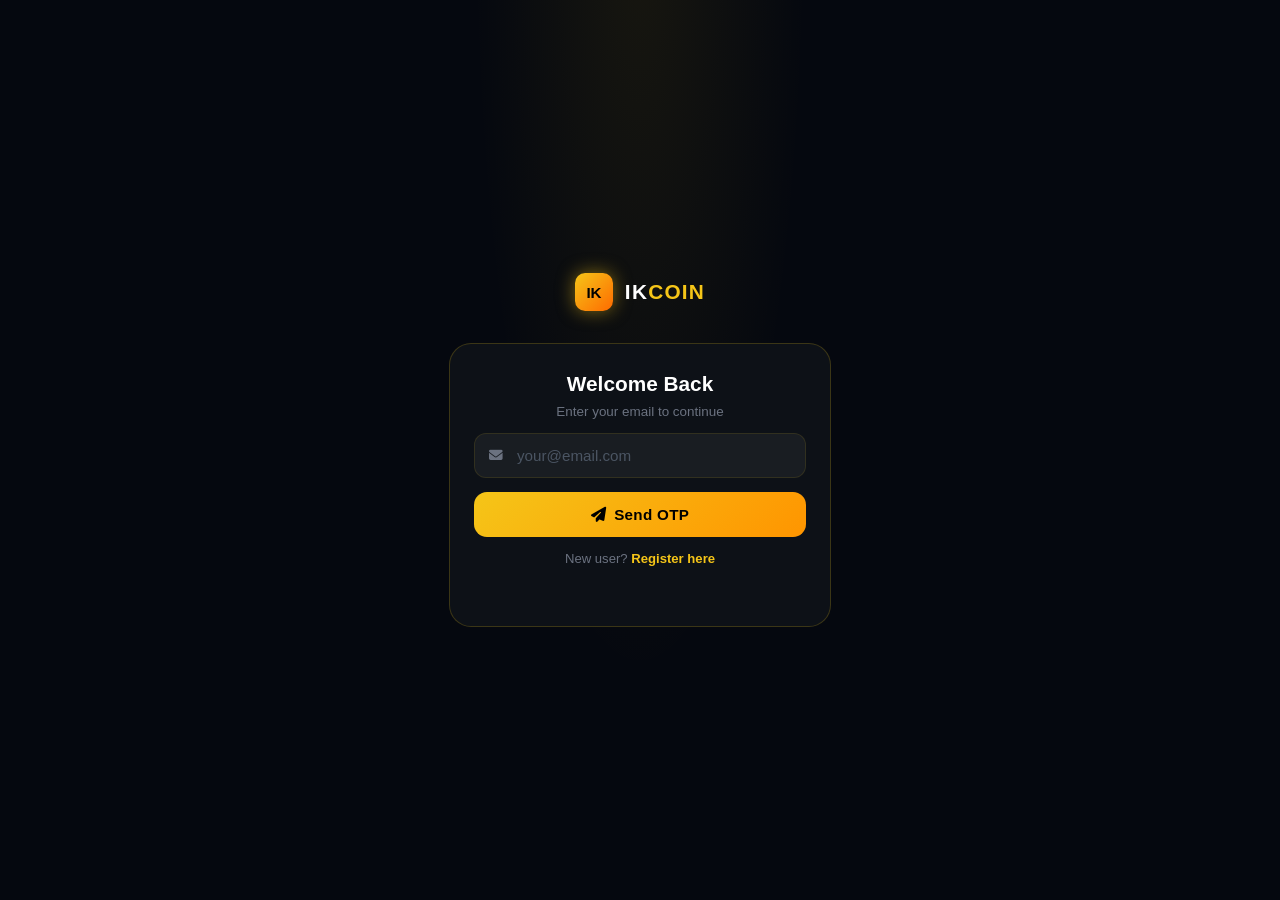
==== index.html @ 0332f4b0 "IK Coin Wallet v1" ====
<!DOCTYPE html>
<html lang="en">
<head>
  <meta charset="UTF-8"/>
  <meta name="viewport" content="width=device-width, initial-scale=1.0, maximum-scale=1.0, user-scalable=no"/>
  <title>IK Coin Wallet</title>
  <link rel="stylesheet" href="style.css"/>
  <link rel="stylesheet" href="https://cdnjs.cloudflare.com/ajax/libs/font-awesome/6.5.0/css/all.min.css"/>
  <script src="https://cdn.jsdelivr.net/npm/chart.js"></script>
  <script src="https://cdn.jsdelivr.net/npm/@emailjs/browser@4/dist/email.min.js"></script>
</head>
<body>

<!-- AUTH SCREEN -->
<div id="authScreen" class="auth-screen">
  <div class="auth-logo">
    <div class="ik-logo-badge">IK</div>
    <span>IK<strong>COIN</strong></span>
  </div>

  <div class="auth-card" id="stepLogin">
    <h2>Welcome Back</h2>
    <p class="auth-sub">Enter your email to continue</p>
    <div class="auth-inp-wrap">
      <i class="fa-solid fa-envelope"></i>
      <input type="email" id="loginEmail" placeholder="your@email.com"/>
    </div>
    <button class="auth-btn" onclick="sendOTP()">
      <i class="fa-solid fa-paper-plane"></i> Send OTP
    </button>
    <p class="auth-switch">New user? <span onclick="showRegister()">Register here</span></p>
    <div id="loginMsg" class="auth-msg"></div>
  </div>

  <div class="auth-card hidden" id="stepRegister">
    <h2>Create Account</h2>
    <p class="auth-sub">Join IK Coin Wallet</p>
    <div class="auth-inp-wrap">
      <i class="fa-solid fa-user"></i>
      <input type="text" id="regName" placeholder="Full Name"/>
    </div>
    <div class="auth-inp-wrap">
      <i class="fa-solid fa-envelope"></i>
      <input type="email" id="regEmail" placeholder="your@email.com"/>
    </div>
    <div class="auth-inp-wrap">
      <i class="fa-solid fa-phone"></i>
      <input type="tel" id="regPhone" placeholder="03XX-XXXXXXX"/>
    </div>
    <div class="auth-inp-wrap">
      <i class="fa-solid fa-gift" style="color:#f5c518"></i>
      <input type="text" id="regRefCode" placeholder="Referral Code (optional) 🎁" style="text-transform:uppercase" oninput="checkRefCode(this.value)"/>
    </div>
    <div id="refHintBox" class="ref-hint-box"></div>
    <button class="auth-btn" onclick="registerUser()">
      <i class="fa-solid fa-user-plus"></i> Register & Send OTP
    </button>
    <p class="auth-switch">Already have account? <span onclick="showLogin()">Login</span></p>
    <div id="regMsg" class="auth-msg"></div>
  </div>

  <div class="auth-card hidden" id="stepOTP">
    <div class="otp-icon"><i class="fa-solid fa-shield-halved"></i></div>
    <h2>Verify OTP</h2>
    <p class="auth-sub" id="otpSubText">OTP sent to your email</p>
    <div class="otp-boxes">
      <input class="otp-box" type="number" maxlength="1" id="o1" oninput="otpNext(this,'o2')"/>
      <input class="otp-box" type="number" maxlength="1" id="o2" oninput="otpNext(this,'o3')"/>
      <input class="otp-box" type="number" maxlength="1" id="o3" oninput="otpNext(this,'o4')"/>
      <input class="otp-box" type="number" maxlength="1" id="o4" oninput="otpNext(this,'o5')"/>
      <input class="otp-box" type="number" maxlength="1" id="o5" oninput="otpNext(this,'o6')"/>
      <input class="otp-box" type="number" maxlength="1" id="o6" oninput="otpNext(this,null)"/>
    </div>
    <div class="otp-timer">Resend in <span id="otpTimer">60</span>s</div>
    <button class="auth-btn" onclick="verifyOTP()">
      <i class="fa-solid fa-check-circle"></i> Verify & Login
    </button>
    <button class="auth-btn-ghost" onclick="showLogin()">← Back</button>
    <div id="otpMsg" class="auth-msg"></div>
  </div>
</div>

<!-- MAIN APP -->
<div id="mainApp" class="hidden">

<header class="app-header">
  <div class="header-logo">
    <div class="ik-logo-badge">IK</div>
    <span>IK<strong>COIN</strong></span>
  </div>
  <button class="profile-btn" id="headerProfileBtn" onclick="showPage('profile')">
    <i class="fa-solid fa-user" id="headerProfileIcon"></i>
  </button>
</header>

<!-- HOME -->
<div class="page active" id="page-home">
  <div class="price-card">
    <div class="coin-label"><div class="ik-coin-dot">IK</div><span>IK Coin</span></div>
    <div class="big-price" id="homePrice">$0.0100</div>
    <div class="price-badge green" id="homeBadge">+0.00%</div>
  </div>
  <div class="stats-group">
    <div class="stat-row">
      <span class="stat-label"><i class="fa-solid fa-layer-group"></i> Total Coins:</span>
      <span class="stat-val" id="totalCoins">500,000,000.00</span>
    </div>
    <div class="stat-row">
      <span class="stat-label"><i class="fa-solid fa-circle-check"></i> Remaining Coins:</span>
      <span class="stat-val green" id="remainCoins">499,998,630.44</span>
    </div>
    <div class="stat-row">
      <span class="stat-label"><i class="fa-solid fa-fire"></i> Used Coins:</span>
      <span class="stat-val orange" id="usedCoins">1,369.56</span>
    </div>
  </div>
  <div class="lock-wrap">
    <button class="lock-btn" id="lockBtn" onclick="toggleLock()">
      <i class="fa-solid fa-lock" id="lockIcon"></i>
    </button>
    <p class="lock-text" id="lockText">Tap to Unlock Trading</p>
  </div>
  <div class="mini-chart-card">
    <div class="mc-header"><span>Price Chart (24h)</span><span class="green" id="mcChange">+0.00%</span></div>
    <canvas id="miniChart" height="65"></canvas>
  </div>
  <div class="ticker-section">
    <div class="section-title"><i class="fa-solid fa-chart-line"></i> Live Market</div>
    <div id="homeTicker"><div class="ticker-loading">Loading...</div></div>
  </div>
</div>

<!-- WALLET -->
<div class="page" id="page-wallet">
  <div class="page-title"><i class="fa-solid fa-wallet"></i> My Wallet</div>
  <div class="wallet-balance-card">
    <div class="wb-label">Total Balance</div>
    <div class="wb-amount" id="walletBalance">$0.00</div>
    <div class="wb-cc" id="walletCCDisplay">0.00 IK</div>
  </div>
  <div class="wallet-actions">
    <button class="wa-btn" onclick="openDeposit()"><i class="fa-solid fa-circle-plus"></i><span>Deposit</span></button>
    <button class="wa-btn sell" onclick="showPage('trade')"><i class="fa-solid fa-circle-minus"></i><span>Sell</span></button>
    <button class="wa-btn send" onclick="openShare()"><i class="fa-solid fa-paper-plane"></i><span>Share</span></button>
    <button class="wa-btn recv" onclick="openReceive()"><i class="fa-solid fa-qrcode"></i><span>Receive</span></button>
  </div>
  <div class="section-title"><i class="fa-solid fa-clock-rotate-left"></i> Transaction History</div>
  <div id="walletTxList" class="tx-list">
    <div class="empty-state"><i class="fa-solid fa-inbox"></i><p>No transactions yet</p></div>
  </div>
</div>

<!-- TRADE -->
<div class="page" id="page-trade">
  <div class="page-title"><i class="fa-solid fa-arrow-right-arrow-left"></i> Trade</div>
  <div class="trade-price-banner">
    <div>
      <div class="tpb-label">IK Coin Price</div>
      <div class="tpb-price" id="tradeLivePrice">$0.0100</div>
    </div>
    <div class="tpb-right">
      <div class="tpb-change green" id="tradeLiveChange">+0.00%</div>
      <div class="tpb-hl">
        <span class="green">H: <span id="tradeHigh">$0.0105</span></span>
        <span class="red">L: <span id="tradeLow">$0.0095</span></span>
      </div>
    </div>
  </div>
  <div class="trade-tabs">
    <button class="tt active" id="ttBuy" onclick="switchTrade('buy')"><i class="fa-solid fa-circle-plus"></i> Buy</button>
    <button class="tt" id="ttSell" onclick="switchTrade('sell')"><i class="fa-solid fa-circle-minus"></i> Sell</button>
  </div>

  <!-- BUY via Binance -->
  <div id="tpBuy" class="trade-panel">
    <div class="binance-box">
      <div class="binance-logo">
        <i class="fa-brands fa-bitcoin" style="color:#f0b90b;font-size:1.5rem"></i>
        <span>Binance Pay</span>
      </div>
      <div class="binance-id-row">
        <span>Binance ID:</span>
        <strong id="binanceIdDisplay">123456789</strong>
        <button class="copy-small" onclick="copyBinanceId()"><i class="fa-solid fa-copy"></i></button>
      </div>
      <div class="binance-steps">
        <div class="bs-step"><span class="bs-num">1</span><span>Open Binance → Pay → Send</span></div>
        <div class="bs-step"><span class="bs-num">2</span><span>Send USDT to above Binance ID</span></div>
        <div class="bs-step"><span class="bs-num">3</span><span>Copy Transaction ID below</span></div>
        <div class="bs-step"><span class="bs-num">4</span><span>Coins auto-credited instantly ✅</span></div>
      </div>
    </div>
    <label>Amount (USDT)</label>
    <div class="inp-wrap"><span>$</span><input type="number" id="mBuyUSDT" placeholder="0.00" oninput="mCalcBuy()"/></div>
    <div class="quick-row">
      <button onclick="mSetQ('mBuyUSDT',5,mCalcBuy)">$5</button>
      <button onclick="mSetQ('mBuyUSDT',10,mCalcBuy)">$10</button>
      <button onclick="mSetQ('mBuyUSDT',50,mCalcBuy)">$50</button>
      <button onclick="mSetQ('mBuyUSDT',100,mCalcBuy)">$100</button>
    </div>
    <label>Binance Transaction ID</label>
    <div class="inp-wrap"><span><i class="fa-solid fa-hashtag"></i></span><input type="text" id="mBuyTxId" placeholder="Paste TxID here"/></div>
    <div class="trade-summary">
      <div class="ts-row"><span>USDT Amount</span><strong id="mBuyPay">$0.00</strong></div>
      <div class="ts-row"><span>Fee (0.5%)</span><strong id="mBuyFee">$0.00</strong></div>
      <div class="ts-row hl"><span>You Receive</span><strong id="mBuyGet">0 IK</strong></div>
    </div>
    <button class="action-btn buy-btn" onclick="mExecBuy()">
      <i class="fa-solid fa-bolt"></i> Verify & Buy IK Coin
    </button>
    <div class="auto-credit-note">
      <i class="fa-solid fa-circle-check"></i> Coins auto-credited after TxID verification
    </div>
  </div>

  <!-- SELL via Binance -->
  <div id="tpSell" class="trade-panel hidden">
    <div class="binance-box">
      <div class="binance-logo">
        <i class="fa-brands fa-bitcoin" style="color:#f0b90b;font-size:1.5rem"></i>
        <span>Withdraw via Binance Pay</span>
      </div>
    </div>
    <label>Your Binance ID or Email</label>
    <div class="inp-wrap"><span><i class="fa-solid fa-user"></i></span><input type="text" id="sellAccNum" placeholder="Binance ID / email"/></div>
    <label>Amount (CC)</label>
    <div class="inp-wrap"><span>IK</span><input type="number" id="mSellCC" placeholder="0" oninput="mCalcSell()"/></div>
    <div class="quick-row">
      <button onclick="mSetQ('mSellCC',100,mCalcSell)">100</button>
      <button onclick="mSetQ('mSellCC',500,mCalcSell)">500</button>
      <button onclick="mSetQ('mSellCC',1000,mCalcSell)">1K</button>
      <button onclick="mSetQ('mSellCC',5000,mCalcSell)">5K</button>
    </div>
    <div class="trade-summary">
      <div class="ts-row"><span>You Sell</span><strong id="mSellAmt">0 IK</strong></div>
      <div class="ts-row"><span>Fee (0.5%)</span><strong id="mSellFee">$0.00</strong></div>
      <div class="ts-row hl"><span>USDT Receive</span><strong id="mSellGet">$0.00 USDT</strong></div>
    </div>
    <button class="action-btn sell-btn" onclick="mExecSell()">
      <i class="fa-solid fa-money-bill-wave"></i> Sell & Withdraw to Binance
    </button>
  </div>
  <div id="tradeMsg" class="trade-msg hidden"></div>
</div>

<!-- TEAM + REFERRAL -->
<div class="page" id="page-team">
  <div class="page-title"><i class="fa-solid fa-users"></i> Team & Referral</div>

  <div class="ref-hero-card">
    <div class="ref-hero-top">
      <div>
        <div class="ref-hero-label">Your Referral Code</div>
        <div class="ref-hero-code" id="refCode">Loading...</div>
      </div>
      <div class="ref-hero-stats">
        <div class="rhs-item"><div class="rhs-val" id="refTotal">0</div><div class="rhs-lbl">Referrals</div></div>
        <div class="rhs-item"><div class="rhs-val green" id="refEarned">0 CC</div><div class="rhs-lbl">Earned</div></div>
      </div>
    </div>
    <div class="ref-bonus-info">
      <div class="rbi-item"><i class="fa-solid fa-user-plus"></i><span>Dost join kare → Tumhe <strong>+50 IK FREE</strong></span></div>
      <div class="rbi-item"><i class="fa-solid fa-percent"></i><span>Dost IK buy kare → Tumhe <strong>buy ka 10% IK</strong> milega</span></div>
      <div class="rbi-item"><i class="fa-solid fa-gift"></i><span>Link/Code se join karo → Tumhe <strong>+25 IK</strong> FREE</span></div>
      <div class="rbi-item" style="background:rgba(245,197,24,.06);border-radius:8px;padding:8px 10px;margin-top:2px">
        <i class="fa-solid fa-circle-info" style="color:#f5c518"></i>
        <span style="color:#f5c518">Jitna zyada buy → utna zyada IK bonus!</span>
      </div>
    </div>
    <div class="ref-link-row">
      <input type="text" id="refLink" readonly placeholder="Your referral link..."/>
      <button class="ref-copy-btn" onclick="copyReferralLink()"><i class="fa-solid fa-copy"></i></button>
    </div>
    <button class="ref-share-btn" onclick="shareReferralLink()">
      <i class="fa-solid fa-share-nodes"></i> Share Referral Link
    </button>
  </div>

  <div class="section-title"><i class="fa-solid fa-list"></i> My Referrals</div>
  <div id="refList"></div>

  <div class="section-title" style="margin-top:8px"><i class="fa-solid fa-crown"></i> Core Team</div>
  <div class="team-list">
    <div class="team-card">
      <div class="team-avatar" style="background:linear-gradient(135deg,#22c55e,#06b6d4)"><i class="fa-solid fa-crown"></i></div>
      <div class="team-info"><div class="team-name">Founder</div><div class="team-role">CEO & Blockchain Dev</div></div>
      <div class="team-badge">Core</div>
    </div>
    <div class="team-card">
      <div class="team-avatar" style="background:linear-gradient(135deg,#22c55e,#16a34a)"><i class="fa-solid fa-code"></i></div>
      <div class="team-info"><div class="team-name">Lead Developer</div><div class="team-role">Smart Contract Engineer</div></div>
      <div class="team-badge">Core</div>
    </div>
    <div class="team-card">
      <div class="team-avatar" style="background:linear-gradient(135deg,#f59e0b,#ef4444)"><i class="fa-solid fa-bullhorn"></i></div>
      <div class="team-info"><div class="team-name">Marketing Head</div><div class="team-role">Growth & Community</div></div>
      <div class="team-badge">Team</div>
    </div>
  </div>
  <div class="section-title"><i class="fa-solid fa-share-nodes"></i> Community</div>
  <div class="social-row">
    <a href="https://whatsapp.com/channel/0029VbDkOxPGU3BJ4B18jv2R" target="_blank" class="soc-btn whatsapp"><i class="fa-brands fa-whatsapp"></i> WhatsApp</a>
    <a href="https://youtube.com/@ikcoinnetwork?si=STilfE4bPB7creIL" target="_blank" class="soc-btn youtube"><i class="fa-brands fa-youtube"></i> YouTube</a>
    <a href="https://www.tiktok.com/@ikcoinnetwork" target="_blank" class="soc-btn tiktok"><i class="fa-brands fa-tiktok"></i> TikTok</a>
    <a href="https://t.me/ikcoinnetwork" target="_blank" class="soc-btn telegram"><i class="fa-brands fa-telegram"></i> Telegram</a>
  </div>
</div>

<!-- PROFILE -->
<div class="page" id="page-profile">
  <div class="page-title"><i class="fa-solid fa-user"></i> Profile</div>
  <div class="profile-card">
    <div class="profile-avatar" id="profileAvatarWrap" onclick="triggerAvatarUpload()" style="cursor:pointer;position:relative">
      <i class="fa-solid fa-user" id="profileAvatarIcon"></i>
      <img id="profileAvatarImg" src="" alt="" style="display:none;width:100%;height:100%;object-fit:cover;border-radius:50%;position:absolute;inset:0"/>
      <div style="position:absolute;bottom:-2px;right:-2px;width:22px;height:22px;background:#f5c518;border-radius:50%;display:flex;align-items:center;justify-content:center;font-size:.6rem;color:#000"><i class="fa-solid fa-camera"></i></div>
    </div>
    <input type="file" id="avatarInput" accept="image/*" style="display:none" onchange="handleAvatarUpload(event)"/>
    <div class="profile-name" id="profileName">Crypto User</div>
    <div class="profile-addr" id="profileEmail">user@email.com</div>
    <div class="profile-phone" id="profilePhone"></div>
  </div>
  <!-- SURPRISE REWARD CARD -->
  <div class="surprise-card">
    <div class="surprise-top">
      <div class="surprise-icon">🎁</div>
      <div>
        <div class="surprise-title">Surprise Home Reward</div>
        <div class="surprise-sub">1,000,000 IK sell karo → Ghar tak reward!</div>
      </div>
    </div>
    <div class="surprise-progress-wrap">
      <div class="surprise-progress-bar">
        <div class="surprise-progress-fill" id="surpriseFill" style="width:0%"></div>
      </div>
      <div class="surprise-progress-labels">
        <span id="surpriseSold">0 IK sold</span>
        <span class="gold">1,000,000 IK</span>
      </div>
    </div>
    <div id="surpriseStatus"></div>
  </div>

  <div class="profile-menu">
    <div class="pm-item" onclick="showPage('wallet')"><i class="fa-solid fa-wallet"></i><span>My Wallet</span><i class="fa-solid fa-chevron-right arr"></i></div>
    <div class="pm-item" onclick="openShare()"><i class="fa-solid fa-paper-plane"></i><span>Share Coins</span><i class="fa-solid fa-chevron-right arr"></i></div>
    <div class="pm-item" onclick="showPage('team')"><i class="fa-solid fa-link"></i><span>My Referral Link</span><i class="fa-solid fa-chevron-right arr"></i></div>
    <div class="pm-item" onclick="openDeposit()"><i class="fa-solid fa-circle-plus"></i><span>Deposit via Binance</span><i class="fa-solid fa-chevron-right arr"></i></div>
    <div class="pm-item" onclick="openNotifications()"><i class="fa-solid fa-bell"></i><span>Notifications</span><i class="fa-solid fa-chevron-right arr"></i></div>
    <div class="pm-item" onclick="openSupportModal()"><i class="fa-solid fa-headset"></i><span>Support Ticket</span><i class="fa-solid fa-chevron-right arr"></i></div>
    <div class="pm-item" onclick="openMyTickets()"><i class="fa-solid fa-list"></i><span>My Tickets</span><i class="fa-solid fa-chevron-right arr"></i></div>
    <a href="admin.html" class="pm-item" style="text-decoration:none;color:inherit"><i class="fa-solid fa-gauge"></i><span>Admin Panel</span><i class="fa-solid fa-chevron-right arr"></i></a>
    <div class="pm-item logout-item" onclick="logout()"><i class="fa-solid fa-right-from-bracket"></i><span>Logout</span><i class="fa-solid fa-chevron-right arr"></i></div>
  </div>
</div>

<!-- BOTTOM NAV -->
<nav class="bottom-nav">
  <button class="nav-btn active" id="nav-home" onclick="showPage('home')"><i class="fa-solid fa-house"></i><span>Home</span></button>
  <button class="nav-btn" id="nav-wallet" onclick="showPage('wallet')"><i class="fa-solid fa-wallet"></i><span>Wallet</span></button>
  <button class="nav-btn nav-center" id="nav-trade" onclick="showPage('trade')">
    <div class="nav-center-icon"><i class="fa-solid fa-plus"></i></div><span>Trade</span>
  </button>
  <button class="nav-btn" id="nav-team" onclick="showPage('team')"><i class="fa-solid fa-users"></i><span>Team</span></button>
  <button class="nav-btn" id="nav-profile" onclick="showPage('profile')"><i class="fa-solid fa-user"></i><span>Profile</span></button>
</nav>

</div><!-- end mainApp -->

<!-- DEPOSIT MODAL -->
<div class="modal-overlay hidden" id="depositModal">
  <div class="modal-card">
    <div class="modal-header"><h3><i class="fa-solid fa-circle-plus"></i> Deposit via Binance</h3><button onclick="closeModal('depositModal')"><i class="fa-solid fa-xmark"></i></button></div>
    <div class="binance-box">
      <div class="binance-logo"><i class="fa-brands fa-bitcoin" style="color:#f0b90b;font-size:1.4rem"></i><span>Binance Pay</span></div>
      <div class="binance-id-row">
        <span>Binance ID:</span>
        <strong id="depBinanceId">123456789</strong>
        <button class="copy-small" onclick="copyDepBinanceId()"><i class="fa-solid fa-copy"></i></button>
      </div>
    </div>
    <label>Amount (USDT)</label>
    <div class="inp-wrap"><span>$</span><input type="number" id="depAmount" placeholder="Enter USDT amount"/></div>
    <label>Transaction ID</label>
    <div class="inp-wrap"><span><i class="fa-solid fa-hashtag"></i></span><input type="text" id="depTxId" placeholder="Paste Binance TxID"/></div>
    <button class="auth-btn" onclick="submitDeposit()"><i class="fa-solid fa-paper-plane"></i> Submit Deposit</button>
    <div id="depMsg" class="auth-msg"></div>
  </div>
</div>

<!-- SHARE MODAL -->
<div class="modal-overlay hidden" id="shareModal">
  <div class="modal-card">
    <div class="modal-header"><h3><i class="fa-solid fa-paper-plane"></i> Share Coins</h3><button onclick="closeModal('shareModal')"><i class="fa-solid fa-xmark"></i></button></div>
    <div class="share-balance">Your Balance: <strong id="shareBalDisplay">0 IK</strong></div>
    <label>Recipient Email</label>
    <div class="inp-wrap"><span><i class="fa-solid fa-envelope"></i></span><input type="email" id="shareEmail" placeholder="friend@email.com"/></div>
    <label>Amount (CC)</label>
    <div class="inp-wrap"><span>IK</span><input type="number" id="shareAmt" placeholder="0.00" oninput="calcShare()"/></div>
    <div class="trade-summary">
      <div class="ts-row"><span>You Send</span><strong id="shareSend">0 IK</strong></div>
      <div class="ts-row"><span>Network Fee (0.1%)</span><strong id="shareFee">0 IK</strong></div>
      <div class="ts-row hl"><span>Recipient Gets</span><strong id="shareGet">0 IK</strong></div>
    </div>
    <button class="auth-btn" onclick="executeShare()"><i class="fa-solid fa-paper-plane"></i> Send Coins</button>
    <div id="shareMsg" class="auth-msg"></div>
  </div>
</div>

<!-- RECEIVE MODAL -->
<div class="modal-overlay hidden" id="receiveModal">
  <div class="modal-card">
    <div class="modal-header"><h3><i class="fa-solid fa-qrcode"></i> Receive Coins</h3><button onclick="closeModal('receiveModal')"><i class="fa-solid fa-xmark"></i></button></div>
    <div class="receive-box">
      <div class="qr-placeholder"><i class="fa-solid fa-qrcode"></i></div>
      <p class="recv-label">Your Wallet Address</p>
      <div class="recv-addr" id="recvAddr">Loading...</div>
      <button class="copy-btn" onclick="copyAddr()"><i class="fa-solid fa-copy"></i> Copy Address</button>
    </div>
    <p class="recv-note">Share this address to receive IK Coin from others.</p>
  </div>
</div>

<div id="mToast" class="m-toast hidden"></div>

<!-- SUPPORT TICKET MODAL -->
<div class="modal-overlay hidden" id="supportModal">
  <div class="modal-card">
    <div class="modal-header"><h3><i class="fa-solid fa-headset"></i> Support Ticket</h3><button onclick="closeModal('supportModal')"><i class="fa-solid fa-xmark"></i></button></div>
    <div class="form-group" style="display:flex;flex-direction:column;gap:6px">
      <label style="font-size:.75rem;color:#9ca3af">Subject</label>
      <input type="text" id="ticketSubject" placeholder="Masla kya hai?" style="background:rgba(255,255,255,.05);border:1px solid rgba(255,255,255,.1);border-radius:10px;color:#fff;padding:11px 13px;font-size:.88rem;outline:none"/>
    </div>
    <div class="form-group" style="display:flex;flex-direction:column;gap:6px">
      <label style="font-size:.75rem;color:#9ca3af">Message</label>
      <textarea id="ticketMessage" placeholder="Detail mein likhein..." style="background:rgba(255,255,255,.05);border:1px solid rgba(255,255,255,.1);border-radius:10px;color:#fff;padding:11px 13px;font-size:.88rem;outline:none;resize:none;height:100px;font-family:inherit"></textarea>
    </div>
    <button class="auth-btn" onclick="submitTicket()"><i class="fa-solid fa-paper-plane"></i> Submit Ticket</button>
  </div>
</div>

<!-- MY TICKETS MODAL -->
<div class="modal-overlay hidden" id="myTicketsModal">
  <div class="modal-card">
    <div class="modal-header"><h3><i class="fa-solid fa-list"></i> My Tickets</h3><button onclick="closeModal('myTicketsModal')"><i class="fa-solid fa-xmark"></i></button></div>
    <div id="myTicketsList"></div>
  </div>
</div>

<!-- NOTIFICATIONS MODAL -->
<div class="modal-overlay hidden" id="notifModal">
  <div class="modal-card">
    <div class="modal-header"><h3><i class="fa-solid fa-bell"></i> Notifications</h3><button onclick="closeModal('notifModal')"><i class="fa-solid fa-xmark"></i></button></div>
    <div id="notifList"></div>
  </div>
</div>
<script src="db.js"></script>
<script src="auth.js"></script>
<script src="wallet.js"></script>
<script src="app.js"></script>
</body>
</html>
---- style.css ----
*{margin:0;padding:0;box-sizing:border-box;-webkit-tap-highlight-color:transparent}
:root{
  --bg:#05080f;--card:#0d1117;--card2:#111827;--border:rgba(255,215,0,0.1);
  --gold:#f5c518;--gold2:#ffd700;--green:#22c55e;--red:#ef4444;--orange:#f59e0b;
  --cyan:#06b6d4;--nav-h:68px;
}
html,body{height:100%;overflow:hidden;background:var(--bg)}
body{font-family:'Segoe UI',sans-serif;color:#fff;display:flex;flex-direction:column;max-width:430px;margin:0 auto;position:relative;height:100%;overflow:hidden;
  background:radial-gradient(ellipse at 50% -10%,rgba(245,197,24,.08) 0%,transparent 60%),var(--bg)}

::-webkit-scrollbar{width:3px}
::-webkit-scrollbar-thumb{background:rgba(255,255,255,.1);border-radius:3px}

/* ── IK LOGO ── */
.ik-logo-badge{width:38px;height:38px;background:linear-gradient(135deg,#f5c518,#ff6b00);border-radius:10px;display:flex;align-items:center;justify-content:center;font-size:.95rem;font-weight:900;color:#000;letter-spacing:-.02em;box-shadow:0 0 18px rgba(245,197,24,.5);flex-shrink:0}
.ik-coin-dot{width:28px;height:28px;background:linear-gradient(135deg,#f5c518,#ff6b00);border-radius:50%;display:flex;align-items:center;justify-content:center;font-size:.62rem;font-weight:900;color:#000;box-shadow:0 0 10px rgba(245,197,24,.5);flex-shrink:0}

/* ── HEADER ── */
.app-header{display:flex;justify-content:space-between;align-items:center;padding:14px 20px;background:rgba(5,8,15,.98);border-bottom:1px solid rgba(245,197,24,.15);flex-shrink:0;z-index:10}
.header-logo{display:flex;align-items:center;gap:10px;font-size:1rem;font-weight:900;letter-spacing:.06em;text-transform:uppercase}
.ik-logo-icon{width:36px;height:36px;background:linear-gradient(135deg,#f5c518,#ff9500);border-radius:10px;display:flex;align-items:center;justify-content:center;font-size:1rem;font-weight:900;color:#000;box-shadow:0 0 16px rgba(245,197,24,.4);flex-shrink:0}
.header-logo span{color:#fff;font-size:.95rem}
.header-logo strong{color:var(--gold)}
.profile-btn{width:40px;height:40px;border-radius:50%;border:2px solid var(--gold);background:rgba(245,197,24,.1);color:var(--gold);font-size:.95rem;cursor:pointer;display:flex;align-items:center;justify-content:center;transition:all .2s}
.profile-btn:active{transform:scale(.92)}

/* ── MAIN APP ── */
#mainApp{display:flex;flex-direction:column;height:100vh;overflow:hidden}
#mainApp.hidden{display:none!important}

/* ── PAGES ── */
.page{display:none;flex:1;overflow-y:auto;overflow-x:hidden;padding:14px 14px calc(var(--nav-h) + 16px);flex-direction:column;gap:12px;-webkit-overflow-scrolling:touch}
.page.active{display:flex}
.page-title{font-size:1.05rem;font-weight:700;display:flex;align-items:center;gap:8px;padding-bottom:2px}
.page-title i{color:var(--gold)}

/* ── PRICE CARD ── */
.price-card{background:linear-gradient(160deg,#0d1117 0%,#111827 100%);border:1px solid rgba(245,197,24,.3);border-radius:22px;padding:26px 20px 22px;text-align:center;box-shadow:0 0 50px rgba(245,197,24,.08),inset 0 1px 0 rgba(245,197,24,.12)}
.coin-label{display:flex;align-items:center;justify-content:center;gap:10px;color:#9ca3af;font-size:.86rem;margin-bottom:10px}
.ik-coin-logo{width:32px;height:32px;background:linear-gradient(135deg,#f5c518,#ff9500);border-radius:50%;display:flex;align-items:center;justify-content:center;font-size:.85rem;font-weight:900;color:#000;box-shadow:0 0 12px rgba(245,197,24,.5)}
.big-price{font-size:2.9rem;font-weight:900;color:#fff;margin-bottom:10px;letter-spacing:-.02em;font-variant-numeric:tabular-nums}
.price-badge{display:inline-block;padding:5px 20px;border-radius:20px;font-size:.86rem;font-weight:700}
.price-badge.green{background:rgba(34,197,94,.15);color:var(--green);border:1px solid rgba(34,197,94,.35)}
.price-badge.red{background:rgba(239,68,68,.15);color:var(--red);border:1px solid rgba(239,68,68,.35)}

/* ── STATS GROUP ── */
.stats-group{background:var(--card);border:1px solid var(--border);border-radius:18px;overflow:hidden}
.stat-row{display:flex;justify-content:space-between;align-items:center;padding:13px 18px;border-bottom:1px solid var(--border)}
.stat-row:last-child{border-bottom:none}
.stat-label{color:#9ca3af;font-size:.82rem;display:flex;align-items:center;gap:8px}
.stat-label i{color:var(--gold);width:14px;font-size:.78rem}
.stat-val{font-weight:700;font-size:.86rem;font-variant-numeric:tabular-nums}
.green{color:var(--green)!important}
.red{color:var(--red)!important}
.orange{color:var(--orange)!important}
.gold{color:var(--gold)!important}

/* ── LOCK ── */
.lock-wrap{display:flex;flex-direction:column;align-items:center;gap:8px;padding:4px 0}
.lock-btn{width:62px;height:62px;border-radius:50%;border:2px solid var(--gold);background:rgba(245,197,24,.1);color:var(--gold);font-size:1.4rem;cursor:pointer;transition:all .3s;box-shadow:0 0 28px rgba(245,197,24,.25),inset 0 0 15px rgba(245,197,24,.05)}
.lock-btn:active{transform:scale(.92)}
.lock-btn.unlocked{border-color:var(--green);background:rgba(34,197,94,.1);color:var(--green);box-shadow:0 0 28px rgba(34,197,94,.3)}
.lock-text{color:#6b7280;font-size:.76rem}

/* ── MINI CHART ── */
.mini-chart-card{background:var(--card);border:1px solid var(--border);border-radius:16px;padding:12px 14px}
.mc-header{display:flex;justify-content:space-between;font-size:.78rem;color:#9ca3af;margin-bottom:8px}
#miniChart{max-height:65px!important}

/* ── HOME TICKER ── */
.ticker-section{background:var(--card);border:1px solid var(--border);border-radius:16px;padding:12px 12px 6px}
.section-title{font-size:.8rem;font-weight:700;color:#9ca3af;display:flex;align-items:center;gap:6px;margin-bottom:8px}
.section-title i{color:var(--gold)}
#homeTicker{display:flex;flex-direction:column;gap:6px}
.ticker-item{display:flex;justify-content:space-between;align-items:center;padding:9px 11px;background:var(--card2);border-radius:11px;border:1px solid var(--border)}
.ti-left{display:flex;align-items:center;gap:9px}
.ti-img{width:28px;height:28px;border-radius:50%;object-fit:cover}
.ti-name{font-size:.82rem;font-weight:600}
.ti-sym{font-size:.68rem;color:#6b7280;text-transform:uppercase}
.ti-right{text-align:right}
.ti-price{font-size:.84rem;font-weight:700}
.ti-chg{font-size:.72rem;font-weight:600}
.ticker-loading{color:#6b7280;font-size:.82rem;text-align:center;padding:16px}

/* ── WALLET ── */
.wallet-balance-card{background:linear-gradient(160deg,#0d1117,#111827);border:1px solid rgba(245,197,24,.25);border-radius:22px;padding:30px 20px;text-align:center}
.wb-label{color:#9ca3af;font-size:.8rem;margin-bottom:8px;text-transform:uppercase;letter-spacing:.05em}
.wb-amount{font-size:2.2rem;font-weight:900;color:var(--gold);margin-bottom:5px}
.wb-cc{color:#6b7280;font-size:.88rem}
.wallet-actions{display:grid;grid-template-columns:repeat(4,1fr);gap:10px}
.wa-btn{background:var(--card);border:1px solid var(--border);border-radius:14px;padding:14px 6px;color:#fff;cursor:pointer;display:flex;flex-direction:column;align-items:center;gap:6px;font-size:.7rem;font-weight:600;transition:all .2s}
.wa-btn i{font-size:1.15rem;color:var(--gold)}
.wa-btn.sell i{color:var(--red)}
.wa-btn.send i{color:var(--cyan)}
.wa-btn.recv i{color:var(--orange)}
.wa-btn:active{transform:scale(.94)}
.tx-list{display:flex;flex-direction:column;gap:8px}
.tx-item{display:flex;justify-content:space-between;align-items:center;background:var(--card);border:1px solid var(--border);border-radius:14px;padding:13px 14px}
.txi-left{display:flex;align-items:center;gap:10px}
.txi-icon{width:38px;height:38px;border-radius:50%;display:flex;align-items:center;justify-content:center;font-size:.9rem;flex-shrink:0}
.txi-buy{background:rgba(34,197,94,.15);color:var(--green)}
.txi-sell{background:rgba(239,68,68,.15);color:var(--red)}
.txi-type{font-size:.84rem;font-weight:700}
.txi-time{font-size:.7rem;color:#6b7280;margin-top:2px}
.txi-right{text-align:right}
.txi-cc{font-size:.84rem;font-weight:700}
.txi-usd{font-size:.7rem;color:#6b7280;margin-top:2px}
.empty-state{text-align:center;padding:40px 20px;color:#4b5563}
.empty-state i{font-size:2rem;margin-bottom:10px;display:block;color:#374151}
.empty-state p{font-size:.84rem}

/* ── TRADE ── */
.trade-price-banner{background:var(--card);border:1px solid rgba(245,197,24,.2);border-radius:16px;padding:16px 18px;display:flex;justify-content:space-between;align-items:center}
.tpb-label{font-size:.7rem;color:#6b7280;margin-bottom:5px;text-transform:uppercase}
.tpb-price{font-size:1.5rem;font-weight:800}
.tpb-right{text-align:right}
.tpb-change{font-size:.9rem;font-weight:700;margin-bottom:5px}
.tpb-hl{font-size:.74rem;display:flex;gap:10px;justify-content:flex-end}
.trade-tabs{display:flex;gap:0;background:rgba(255,255,255,.05);border-radius:14px;padding:4px}
.tt{flex:1;padding:12px;border:none;background:none;color:#6b7280;font-size:.88rem;font-weight:600;cursor:pointer;border-radius:11px;transition:all .2s;display:flex;align-items:center;justify-content:center;gap:6px}
.tt.active{background:linear-gradient(135deg,var(--gold),#ff9500);color:#000;font-weight:700}
#ttSell.active{background:var(--red);color:#fff}
.trade-panel{display:flex;flex-direction:column;gap:12px}
.trade-panel.hidden{display:none}
label{font-size:.78rem;color:#9ca3af;font-weight:500}
.inp-wrap{display:flex;align-items:center;background:var(--card);border:1px solid var(--border);border-radius:13px;overflow:hidden;transition:border-color .2s}
.inp-wrap:focus-within{border-color:var(--gold)}
.inp-wrap span{padding:0 14px;color:#6b7280;font-size:.84rem;font-weight:600;border-right:1px solid var(--border);white-space:nowrap}
.inp-wrap input{flex:1;background:none;border:none;color:#fff;padding:13px 14px;font-size:1rem;outline:none}
.quick-row{display:flex;gap:8px}
.quick-row button{flex:1;padding:9px 4px;background:rgba(255,255,255,.05);border:1px solid var(--border);color:#ccc;border-radius:9px;cursor:pointer;font-size:.76rem;font-weight:600;transition:all .2s}
.quick-row button:active{background:rgba(245,197,24,.15);border-color:var(--gold);color:var(--gold)}
.trade-summary{background:rgba(255,255,255,.03);border:1px solid var(--border);border-radius:13px;padding:14px;display:flex;flex-direction:column;gap:9px}
.ts-row{display:flex;justify-content:space-between;font-size:.84rem;color:#9ca3af}
.ts-row strong{color:#fff;font-weight:600}
.ts-row.hl{border-top:1px solid var(--border);padding-top:10px;margin-top:2px;color:#fff;font-weight:700}
.ts-row.hl strong{color:var(--gold);font-size:.95rem}
.action-btn{width:100%;padding:15px;border:none;border-radius:14px;font-size:.95rem;font-weight:700;cursor:pointer;display:flex;align-items:center;justify-content:center;gap:8px;transition:all .2s;letter-spacing:.02em}
.buy-btn{background:linear-gradient(135deg,#f5c518,#ff9500);color:#000;box-shadow:0 0 20px rgba(245,197,24,.3)}
.sell-btn{background:var(--red);color:#fff;box-shadow:0 0 20px rgba(239,68,68,.3)}
.action-btn:active{transform:scale(.97)}
.trade-msg{padding:12px 16px;border-radius:12px;font-size:.84rem;font-weight:600;text-align:center}
.trade-msg.success{background:rgba(34,197,94,.12);border:1px solid rgba(34,197,94,.3);color:var(--green)}
.trade-msg.error{background:rgba(239,68,68,.12);border:1px solid rgba(239,68,68,.3);color:var(--red)}
.trade-msg.hidden{display:none}
.pending-badge{display:inline-flex;align-items:center;gap:6px;background:rgba(245,197,24,.12);border:1px solid rgba(245,197,24,.3);color:var(--gold);padding:8px 14px;border-radius:10px;font-size:.78rem;font-weight:600}
.auto-credit-note{display:flex;align-items:center;gap:8px;font-size:.76rem;color:#6b7280;padding:4px 0}
.auto-credit-note i{color:var(--gold)}

/* ── TEAM ── */
.team-stats{display:grid;grid-template-columns:1fr 1fr;gap:12px}
.ts-card{background:var(--card);border:1px solid var(--border);border-radius:16px;padding:20px;text-align:center}
.ts-val{font-size:1.4rem;font-weight:800;margin-bottom:5px}
.ts-lbl{font-size:.74rem;color:#6b7280;text-transform:uppercase;letter-spacing:.04em}
.team-list{display:flex;flex-direction:column;gap:10px}
.team-card{display:flex;align-items:center;gap:12px;background:var(--card);border:1px solid var(--border);border-radius:16px;padding:14px}
.team-avatar{width:46px;height:46px;border-radius:50%;display:flex;align-items:center;justify-content:center;font-size:1rem;flex-shrink:0;color:#fff}
.team-info{flex:1}
.team-name{font-size:.88rem;font-weight:700}
.team-role{font-size:.73rem;color:#6b7280;margin-top:2px}
.team-badge{background:rgba(245,197,24,.12);color:var(--gold);border:1px solid rgba(245,197,24,.25);padding:3px 10px;border-radius:10px;font-size:.7rem;font-weight:700}
.social-row{display:grid;grid-template-columns:1fr 1fr;gap:10px}
.soc-btn{display:flex;align-items:center;justify-content:center;gap:8px;padding:13px;border-radius:13px;font-size:.86rem;font-weight:600;text-decoration:none;transition:all .2s}
.soc-btn:active{transform:scale(.95)}
.whatsapp{background:rgba(37,211,102,.12);border:1px solid rgba(37,211,102,.25);color:#25d366}
.youtube{background:rgba(255,0,0,.12);border:1px solid rgba(255,0,0,.25);color:#ff0000}
.tiktok{background:rgba(255,255,255,.06);border:1px solid rgba(255,255,255,.12);color:#fff}
.telegram{background:rgba(0,136,204,.12);border:1px solid rgba(0,136,204,.25);color:#29b6f6}
/* referral */
.ref-hero-card{background:linear-gradient(160deg,#0d1117,#111827);border:1px solid rgba(245,197,24,.25);border-radius:20px;padding:20px;display:flex;flex-direction:column;gap:14px}
.ref-hero-top{display:flex;justify-content:space-between;align-items:flex-start}
.ref-hero-label{font-size:.72rem;color:#6b7280;margin-bottom:6px;text-transform:uppercase;letter-spacing:.04em}
.ref-hero-code{font-size:1.4rem;font-weight:900;color:var(--gold);letter-spacing:.08em}
.ref-hero-stats{display:flex;gap:16px}
.rhs-item{text-align:center}
.rhs-val{font-size:1.1rem;font-weight:800}
.rhs-lbl{font-size:.65rem;color:#6b7280;margin-top:2px}
.ref-bonus-info{display:flex;flex-direction:column;gap:8px}
.rbi-item{display:flex;align-items:center;gap:10px;font-size:.82rem;color:#9ca3af}
.rbi-item i{color:var(--gold);width:16px}
.rbi-item strong{color:#fff}
.ref-link-row{display:flex;gap:8px}
.ref-link-row input{flex:1;background:rgba(255,255,255,.05);border:1px solid var(--border);border-radius:10px;color:#9ca3af;padding:10px 12px;font-size:.78rem;outline:none}
.ref-copy-btn{background:rgba(245,197,24,.12);border:1px solid rgba(245,197,24,.3);color:var(--gold);padding:10px 16px;border-radius:10px;cursor:pointer;font-size:.9rem}
.ref-share-btn{width:100%;padding:13px;background:linear-gradient(135deg,#f5c518,#ff9500);border:none;border-radius:13px;color:#000;font-size:.9rem;font-weight:800;cursor:pointer;display:flex;align-items:center;justify-content:center;gap:8px}
.ref-item{display:flex;align-items:center;gap:12px;background:var(--card);border:1px solid var(--border);border-radius:14px;padding:13px}
.ref-avatar{width:38px;height:38px;border-radius:50%;background:rgba(245,197,24,.12);border:1px solid rgba(245,197,24,.2);display:flex;align-items:center;justify-content:center;color:var(--gold);font-size:.9rem;flex-shrink:0}
.ref-info{flex:1}
.ref-name{font-size:.84rem;font-weight:700}
.ref-email{font-size:.72rem;color:#6b7280;margin-top:2px}
.ref-date{font-size:.68rem;color:#4b5563;margin-top:1px}
.ref-bonus{font-size:.84rem;font-weight:800;text-align:right}

/* ── SURPRISE REWARD CARD ── */
.surprise-card{background:linear-gradient(135deg,#1a1200,#0d1117);border:1px solid rgba(245,197,24,.35);border-radius:20px;padding:18px;display:flex;flex-direction:column;gap:12px;position:relative;overflow:hidden}
.surprise-card::before{content:'🌟';position:absolute;right:-10px;top:-10px;font-size:4rem;opacity:.08}
.surprise-top{display:flex;align-items:center;gap:12px}
.surprise-icon{font-size:2rem;flex-shrink:0}
.surprise-title{font-size:.95rem;font-weight:800;color:var(--gold)}
.surprise-sub{font-size:.75rem;color:#9ca3af;margin-top:3px}
.surprise-progress-wrap{display:flex;flex-direction:column;gap:6px}
.surprise-progress-bar{height:10px;background:rgba(255,255,255,.08);border-radius:10px;overflow:hidden}
.surprise-progress-fill{height:100%;background:linear-gradient(90deg,#f5c518,#ff6b00);border-radius:10px;transition:width .6s ease}
.surprise-progress-labels{display:flex;justify-content:space-between;font-size:.72rem;color:#6b7280}
.surprise-remaining{font-size:.78rem;color:#f59e0b;font-weight:600;text-align:center;padding:4px 0}
.surprise-done{display:flex;flex-direction:column;align-items:center;gap:10px;font-size:.88rem;font-weight:700;color:var(--gold);text-align:center}
.surprise-claim-btn{background:linear-gradient(135deg,#f5c518,#ff6b00);border:none;border-radius:12px;padding:12px 28px;color:#000;font-size:.9rem;font-weight:800;cursor:pointer;width:100%;letter-spacing:.02em}
.surprise-claim-btn:active{transform:scale(.97)}
.surprise-claimed{font-size:.82rem;color:var(--green);font-weight:600;text-align:center;padding:6px;background:rgba(34,197,94,.08);border-radius:10px;border:1px solid rgba(34,197,94,.2)}

/* ── PROFILE ── */
.profile-card{background:var(--card);border:1px solid var(--border);border-radius:20px;padding:30px 20px;text-align:center}
.profile-avatar{width:76px;height:76px;border-radius:50%;background:linear-gradient(135deg,#f5c518,#ff9500);display:flex;align-items:center;justify-content:center;font-size:1.9rem;margin:0 auto 14px;box-shadow:0 0 25px rgba(245,197,24,.3)}
.profile-name{font-size:1.1rem;font-weight:700;margin-bottom:5px}
.profile-addr{font-size:.76rem;color:#6b7280;font-family:monospace}
.profile-menu{background:var(--card);border:1px solid var(--border);border-radius:18px;overflow:hidden}
.pm-item{display:flex;align-items:center;gap:14px;padding:16px 18px;border-bottom:1px solid var(--border);cursor:pointer;transition:background .2s}
.pm-item:last-child{border-bottom:none}
.pm-item:active{background:rgba(255,255,255,.04)}
.pm-item>i:first-child{color:var(--gold);width:18px;font-size:.9rem}
.pm-item>span{flex:1;font-size:.88rem}
.arr{color:#374151;font-size:.72rem}
.logout-item{color:#ef4444!important}
.logout-item>i:first-child{color:#ef4444!important}

/* profile avatar hover */
#profileAvatarWrap:hover{opacity:.85;transition:opacity .2s}

/* ── BOTTOM NAV ── */
.bottom-nav{position:fixed;bottom:0;left:50%;transform:translateX(-50%);width:100%;max-width:430px;height:var(--nav-h);background:rgba(5,8,15,.99);border-top:1px solid rgba(245,197,24,.12);display:flex;align-items:center;justify-content:space-around;padding:0 6px;z-index:100;backdrop-filter:blur(24px)}
.nav-btn{flex:1;display:flex;flex-direction:column;align-items:center;gap:3px;background:none;border:none;color:#374151;font-size:.6rem;font-weight:600;cursor:pointer;padding:8px 4px;transition:color .2s}
.nav-btn i{font-size:1.15rem;transition:all .2s}
.nav-btn.active{color:var(--gold)}
.nav-btn.active i{color:var(--gold)}
.nav-center-icon{width:48px;height:48px;background:linear-gradient(135deg,#f5c518,#ff9500);border-radius:50%;display:flex;align-items:center;justify-content:center;font-size:1.05rem;color:#000;font-weight:900;box-shadow:0 0 24px rgba(245,197,24,.5);margin-bottom:2px;transition:all .2s}
.nav-btn.active .nav-center-icon{box-shadow:0 0 36px rgba(245,197,24,.7)}

/* ── TOAST ── */
.m-toast{position:fixed;bottom:calc(var(--nav-h) + 14px);left:50%;transform:translateX(-50%);background:rgba(5,8,15,.97);border:1px solid var(--gold);border-radius:12px;padding:11px 22px;font-size:.84rem;font-weight:600;color:var(--gold);z-index:999;white-space:nowrap;animation:slideUp .3s ease}
.m-toast.hidden{display:none}
@keyframes slideUp{from{transform:translateX(-50%) translateY(10px);opacity:0}to{transform:translateX(-50%) translateY(0);opacity:1}}

/* ── AUTH SCREEN ── */
.auth-screen{position:fixed;inset:0;background:radial-gradient(ellipse at 50% -10%,rgba(245,197,24,.08) 0%,transparent 55%),#05080f;display:flex;flex-direction:column;align-items:center;justify-content:center;padding:24px;z-index:999;max-width:430px;margin:0 auto;overflow-y:auto}
.auth-logo{display:flex;align-items:center;gap:12px;font-size:1.3rem;font-weight:900;letter-spacing:.06em;text-transform:uppercase;margin-bottom:32px;color:#fff}
.auth-logo-icon{width:52px;height:52px;background:linear-gradient(135deg,#f5c518,#ff9500);border-radius:16px;display:flex;align-items:center;justify-content:center;font-size:1.5rem;font-weight:900;color:#000;box-shadow:0 0 24px rgba(245,197,24,.5)}
.auth-logo strong{color:var(--gold)}
.auth-card{width:100%;background:#0d1117;border:1px solid rgba(245,197,24,.2);border-radius:22px;padding:28px 24px;display:flex;flex-direction:column;gap:14px}
.auth-card h2{font-size:1.3rem;font-weight:800;text-align:center}
.auth-sub{color:#6b7280;font-size:.84rem;text-align:center;margin-top:-6px}
.auth-inp-wrap{display:flex;align-items:center;background:rgba(255,255,255,.05);border:1px solid var(--border);border-radius:12px;overflow:hidden;transition:border-color .2s}
.auth-inp-wrap:focus-within{border-color:var(--gold)}
.auth-inp-wrap i{padding:0 14px;color:#6b7280;font-size:.85rem}
.auth-inp-wrap input{flex:1;background:none;border:none;color:#fff;padding:13px 14px 13px 0;font-size:.95rem;outline:none}
.auth-inp-wrap input::placeholder{color:#4b5563}
.auth-btn{width:100%;padding:14px;border:none;border-radius:13px;background:linear-gradient(135deg,#f5c518,#ff9500);color:#000;font-size:.95rem;font-weight:800;cursor:pointer;display:flex;align-items:center;justify-content:center;gap:8px;transition:all .2s;letter-spacing:.02em}
.auth-btn:active{transform:scale(.97)}
.auth-btn-ghost{width:100%;padding:11px;border:1px solid var(--border);border-radius:13px;background:none;color:#9ca3af;font-size:.88rem;cursor:pointer;transition:all .2s}
.auth-switch{text-align:center;font-size:.82rem;color:#6b7280}
.auth-switch span{color:var(--gold);cursor:pointer;font-weight:600}
.auth-msg{font-size:.82rem;text-align:center;min-height:18px;font-weight:600}
.auth-ok{color:var(--green)}
.auth-err{color:var(--red)}

.ref-hint-box{min-height:0;margin-top:-6px}
.ref-hint-ok{background:rgba(34,197,94,.1);border:1px solid rgba(34,197,94,.3);color:#22c55e;padding:8px 12px;border-radius:10px;font-size:.78rem;font-weight:600}
.ref-hint-err{background:rgba(239,68,68,.1);border:1px solid rgba(239,68,68,.3);color:#ef4444;padding:8px 12px;border-radius:10px;font-size:.78rem;font-weight:600}

/* OTP */
.otp-icon{text-align:center;font-size:2.5rem;color:var(--green)}
.otp-boxes{display:flex;gap:8px;justify-content:center}
.otp-box{width:44px;height:52px;background:rgba(255,255,255,.06);border:1.5px solid var(--border);border-radius:12px;color:#fff;font-size:1.3rem;font-weight:700;text-align:center;outline:none;transition:border-color .2s;-moz-appearance:textfield}
.otp-box::-webkit-outer-spin-button,.otp-box::-webkit-inner-spin-button{-webkit-appearance:none}
.otp-box:focus{border-color:var(--green);background:rgba(34,197,94,.08)}
.otp-timer{text-align:center;font-size:.8rem;color:#6b7280}
.otp-timer span{color:var(--green);font-weight:700}

/* ── BINANCE BOX ── */
.binance-box{background:rgba(240,185,11,.07);border:1px solid rgba(240,185,11,.25);border-radius:14px;padding:14px 16px;display:flex;flex-direction:column;gap:10px}
.binance-logo{display:flex;align-items:center;gap:10px;font-size:.95rem;font-weight:700;color:#f0b90b}
.binance-id-row{display:flex;align-items:center;gap:8px;font-size:.84rem;color:#9ca3af}
.binance-id-row strong{color:#fff;font-size:1rem;letter-spacing:.04em;flex:1}
.copy-small{background:rgba(240,185,11,.12);border:1px solid rgba(240,185,11,.3);color:#f0b90b;padding:5px 10px;border-radius:8px;cursor:pointer;font-size:.8rem}
.binance-steps{display:flex;flex-direction:column;gap:7px}
.bs-step{display:flex;align-items:center;gap:10px;font-size:.8rem;color:#9ca3af}
.bs-num{width:20px;height:20px;background:rgba(240,185,11,.15);border:1px solid rgba(240,185,11,.3);border-radius:50%;display:flex;align-items:center;justify-content:center;font-size:.7rem;font-weight:700;color:#f0b90b;flex-shrink:0}


.pay-methods{display:flex;gap:10px}
.pay-btn{flex:1;padding:11px 8px;background:rgba(255,255,255,.05);border:1.5px solid var(--border);border-radius:12px;color:#9ca3af;cursor:pointer;font-size:.82rem;font-weight:600;display:flex;align-items:center;justify-content:center;gap:6px;transition:all .2s}
.pay-btn img{width:22px;height:22px;object-fit:contain}
.pay-btn.active{border-color:var(--green);background:rgba(34,197,94,.12);color:var(--green)}
.pay-btn:active{transform:scale(.96)}
.pay-info{display:flex;align-items:center;gap:8px;background:rgba(34,197,94,.08);border:1px solid rgba(34,197,94,.2);border-radius:10px;padding:10px 14px;font-size:.82rem;color:#9ca3af}
.pay-info i{color:var(--green)}
.pay-detail-box{background:rgba(34,197,94,.07);border:1px solid rgba(34,197,94,.2);border-radius:12px;padding:12px 14px;display:flex;flex-direction:column;gap:8px}
.pd-row{display:flex;align-items:center;gap:10px;font-size:.84rem;color:#9ca3af}
.pd-row i{color:var(--green);width:16px}
.pd-row strong{color:#fff}

/* ── MODALS ── */
.modal-overlay{position:fixed;inset:0;background:rgba(0,0,0,.75);z-index:500;display:flex;align-items:flex-end;justify-content:center;backdrop-filter:blur(4px)}
.modal-card{width:100%;max-width:430px;background:#111827;border:1px solid rgba(34,197,94,.2);border-radius:22px 22px 0 0;padding:24px;display:flex;flex-direction:column;gap:13px;max-height:90vh;overflow-y:auto;animation:slideUp .3s ease}
.modal-header{display:flex;justify-content:space-between;align-items:center}
.modal-header h3{font-size:1rem;font-weight:700;display:flex;align-items:center;gap:8px}
.modal-header h3 i{color:var(--green)}
.modal-header button{background:rgba(255,255,255,.08);border:none;color:#9ca3af;width:32px;height:32px;border-radius:50%;cursor:pointer;font-size:.9rem;display:flex;align-items:center;justify-content:center}

/* SHARE */
.share-balance{background:rgba(34,197,94,.08);border:1px solid rgba(34,197,94,.2);border-radius:10px;padding:10px 14px;font-size:.84rem;color:#9ca3af;text-align:center}
.share-balance strong{color:var(--green)}

/* RECEIVE */
.receive-box{display:flex;flex-direction:column;align-items:center;gap:12px;padding:8px 0}
.qr-placeholder{width:120px;height:120px;background:rgba(255,255,255,.05);border:2px dashed rgba(34,197,94,.3);border-radius:16px;display:flex;align-items:center;justify-content:center;font-size:3rem;color:rgba(34,197,94,.4)}
.recv-label{font-size:.78rem;color:#6b7280;text-transform:uppercase;letter-spacing:.05em}
.recv-addr{font-family:monospace;font-size:.82rem;color:var(--green);background:rgba(34,197,94,.08);border:1px solid rgba(34,197,94,.2);padding:10px 16px;border-radius:10px;word-break:break-all;text-align:center}
.copy-btn{background:rgba(34,197,94,.12);border:1px solid rgba(34,197,94,.3);color:var(--green);padding:9px 22px;border-radius:10px;cursor:pointer;font-size:.84rem;font-weight:600;display:flex;align-items:center;gap:6px}
.recv-note{font-size:.78rem;color:#6b7280;text-align:center;line-height:1.5}

/* PROFILE PHONE */
.profile-phone{font-size:.8rem;color:#6b7280;margin-top:2px}

/* HIDDEN */
.hidden{display:none!important}

/* ── ADMIN ── */
.admin-body{background:#05080f;color:#fff;font-family:'Segoe UI',sans-serif;min-height:100vh;padding:0 0 40px}
.admin-header{display:flex;justify-content:space-between;align-items:center;padding:18px 24px;background:rgba(5,8,15,.98);border-bottom:1px solid rgba(245,197,24,.15);position:sticky;top:0;z-index:10}
.admin-header h2{font-size:1.1rem;font-weight:800;display:flex;align-items:center;gap:10px;color:#f5c518}
.admin-header h2 i{color:#f5c518}
.admin-stats{display:grid;grid-template-columns:repeat(4,1fr);gap:14px;padding:20px 24px}
@media(max-width:700px){.admin-stats{grid-template-columns:1fr 1fr}}
.as-card{background:#0d1117;border:1px solid rgba(245,197,24,.12);border-radius:16px;padding:18px;text-align:center}
.as-val{font-size:1.4rem;font-weight:900;margin-bottom:6px}
.as-label{font-size:.74rem;color:#6b7280;display:flex;align-items:center;justify-content:center;gap:6px}
.admin-grid{display:grid;grid-template-columns:1fr 1fr;gap:16px;padding:0 24px}
@media(max-width:700px){.admin-grid{grid-template-columns:1fr}}
.admin-card{background:#0d1117;border:1px solid rgba(245,197,24,.1);border-radius:18px;padding:22px;display:flex;flex-direction:column;gap:10px}
.admin-card h3{font-size:.95rem;font-weight:700;display:flex;align-items:center;gap:8px;color:#f5c518;margin-bottom:4px}
.admin-card label{font-size:.78rem;color:#9ca3af;font-weight:500}
.admin-card input,.admin-card textarea,.admin-card select{background:rgba(255,255,255,.05);border:1px solid rgba(255,255,255,.08);border-radius:10px;color:#fff;padding:10px 14px;font-size:.88rem;outline:none;width:100%;transition:border-color .2s}
.admin-card input:focus,.admin-card textarea:focus{border-color:#f5c518}
.admin-card textarea{min-height:70px;resize:vertical}
.save-btn{padding:11px 20px;background:linear-gradient(135deg,#f5c518,#ff9500);border:none;border-radius:11px;color:#000;font-size:.88rem;font-weight:800;cursor:pointer;display:flex;align-items:center;gap:8px;transition:all .2s;width:100%;justify-content:center}
.save-btn:active{transform:scale(.97)}
.danger-btn{background:linear-gradient(135deg,#ef4444,#b91c1c)!important;color:#fff!important}
.admin-msg{font-size:.8rem;font-weight:600;min-height:16px;text-align:center}
.tx-table{width:100%;border-collapse:collapse;font-size:.82rem}
.tx-table th{padding:10px 12px;text-align:left;color:#6b7280;font-weight:600;border-bottom:1px solid rgba(255,255,255,.06);white-space:nowrap}
.tx-table td{padding:10px 12px;border-bottom:1px solid rgba(255,255,255,.04);color:#d1d5db}
.tx-table tr:last-child td{border-bottom:none}
.badge-buy{color:#22c55e;font-weight:700}
.badge-sell{color:#ef4444;font-weight:700}
.badge-pending{color:#f5c518;font-weight:700}
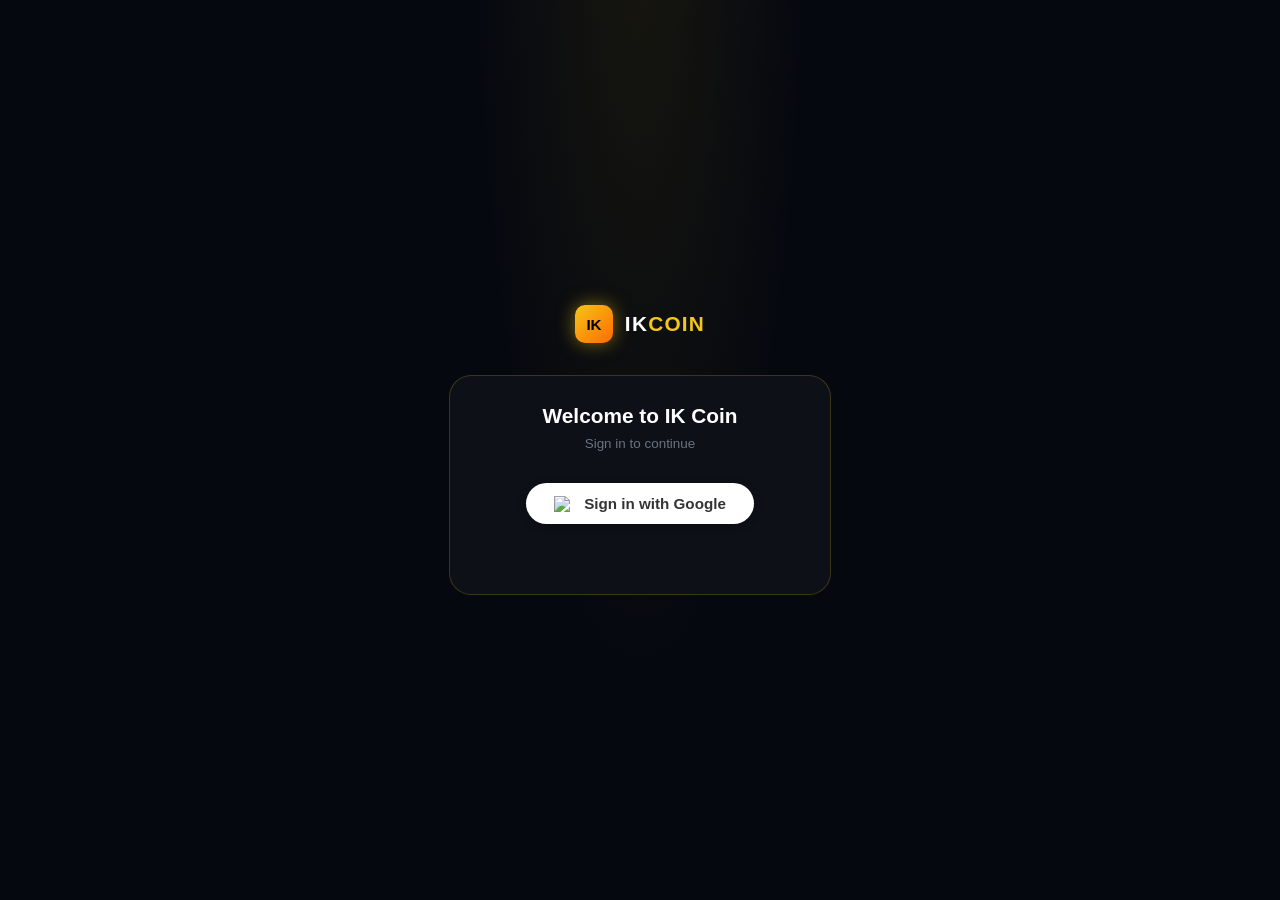
==== commit ca9e61db: "IK Coin - Firebase Firestore, Google Login, Admin Panel" ====
--- a/index.html
+++ b/index.html
@@ -7,7 +7,10 @@
   <link rel="stylesheet" href="style.css"/>
   <link rel="stylesheet" href="https://cdnjs.cloudflare.com/ajax/libs/font-awesome/6.5.0/css/all.min.css"/>
   <script src="https://cdn.jsdelivr.net/npm/chart.js"></script>
-  <script src="https://cdn.jsdelivr.net/npm/@emailjs/browser@4/dist/email.min.js"></script>
+  <script src="https://www.gstatic.com/firebasejs/9.23.0/firebase-app-compat.js"></script>
+  <script src="https://www.gstatic.com/firebasejs/9.23.0/firebase-auth-compat.js"></script>
+  <script src="https://www.gstatic.com/firebasejs/9.23.0/firebase-firestore-compat.js"></script>
+  <script src="firebase-config.js"></script>
 </head>
 <body>
 
@@ -17,66 +20,17 @@
     <div class="ik-logo-badge">IK</div>
     <span>IK<strong>COIN</strong></span>
   </div>
-
   <div class="auth-card" id="stepLogin">
-    <h2>Welcome Back</h2>
-    <p class="auth-sub">Enter your email to continue</p>
-    <div class="auth-inp-wrap">
-      <i class="fa-solid fa-envelope"></i>
-      <input type="email" id="loginEmail" placeholder="your@email.com"/>
-    </div>
-    <button class="auth-btn" onclick="sendOTP()">
-      <i class="fa-solid fa-paper-plane"></i> Send OTP
-    </button>
-    <p class="auth-switch">New user? <span onclick="showRegister()">Register here</span></p>
+    <h2>Welcome to IK Coin</h2>
+    <p class="auth-sub">Sign in to continue</p>
+    <div id="googleBtnWrap" style="display:flex;justify-content:center;margin:18px 0 10px">
+      <button id="googleLoginBtn" onclick="googleLogin()" style="display:flex;align-items:center;gap:10px;background:#fff;color:#333;border:none;border-radius:50px;padding:12px 28px;font-size:.95rem;font-weight:600;cursor:pointer;box-shadow:0 2px 8px rgba(0,0,0,.3)">
+        <img src="https://www.gstatic.com/firebasejs/ui/2.0.0/images/auth/google.svg" width="20"/> Sign in with Google
+      </button>
+    </div>
     <div id="loginMsg" class="auth-msg"></div>
-  </div>
-
-  <div class="auth-card hidden" id="stepRegister">
-    <h2>Create Account</h2>
-    <p class="auth-sub">Join IK Coin Wallet</p>
-    <div class="auth-inp-wrap">
-      <i class="fa-solid fa-user"></i>
-      <input type="text" id="regName" placeholder="Full Name"/>
-    </div>
-    <div class="auth-inp-wrap">
-      <i class="fa-solid fa-envelope"></i>
-      <input type="email" id="regEmail" placeholder="your@email.com"/>
-    </div>
-    <div class="auth-inp-wrap">
-      <i class="fa-solid fa-phone"></i>
-      <input type="tel" id="regPhone" placeholder="03XX-XXXXXXX"/>
-    </div>
-    <div class="auth-inp-wrap">
-      <i class="fa-solid fa-gift" style="color:#f5c518"></i>
-      <input type="text" id="regRefCode" placeholder="Referral Code (optional) 🎁" style="text-transform:uppercase" oninput="checkRefCode(this.value)"/>
-    </div>
-    <div id="refHintBox" class="ref-hint-box"></div>
-    <button class="auth-btn" onclick="registerUser()">
-      <i class="fa-solid fa-user-plus"></i> Register & Send OTP
-    </button>
-    <p class="auth-switch">Already have account? <span onclick="showLogin()">Login</span></p>
-    <div id="regMsg" class="auth-msg"></div>
-  </div>
-
-  <div class="auth-card hidden" id="stepOTP">
-    <div class="otp-icon"><i class="fa-solid fa-shield-halved"></i></div>
-    <h2>Verify OTP</h2>
-    <p class="auth-sub" id="otpSubText">OTP sent to your email</p>
-    <div class="otp-boxes">
-      <input class="otp-box" type="number" maxlength="1" id="o1" oninput="otpNext(this,'o2')"/>
-      <input class="otp-box" type="number" maxlength="1" id="o2" oninput="otpNext(this,'o3')"/>
-      <input class="otp-box" type="number" maxlength="1" id="o3" oninput="otpNext(this,'o4')"/>
-      <input class="otp-box" type="number" maxlength="1" id="o4" oninput="otpNext(this,'o5')"/>
-      <input class="otp-box" type="number" maxlength="1" id="o5" oninput="otpNext(this,'o6')"/>
-      <input class="otp-box" type="number" maxlength="1" id="o6" oninput="otpNext(this,null)"/>
-    </div>
-    <div class="otp-timer">Resend in <span id="otpTimer">60</span>s</div>
-    <button class="auth-btn" onclick="verifyOTP()">
-      <i class="fa-solid fa-check-circle"></i> Verify & Login
-    </button>
-    <button class="auth-btn-ghost" onclick="showLogin()">← Back</button>
-    <div id="otpMsg" class="auth-msg"></div>
+    <div id="refHintBox" class="ref-hint-box" style="display:none"></div>
+    <input type="text" id="regRefCode" placeholder="Referral Code (optional)" style="display:none"/>
   </div>
 </div>
 
@@ -140,7 +94,7 @@
   </div>
   <div class="wallet-actions">
     <button class="wa-btn" onclick="openDeposit()"><i class="fa-solid fa-circle-plus"></i><span>Deposit</span></button>
-    <button class="wa-btn sell" onclick="showPage('trade')"><i class="fa-solid fa-circle-minus"></i><span>Sell</span></button>
+    <button class="wa-btn sell" onclick="showToast('⏳ Withdraw Coming Soon!')"><i class="fa-solid fa-circle-minus"></i><span>Withdraw</span></button>
     <button class="wa-btn send" onclick="openShare()"><i class="fa-solid fa-paper-plane"></i><span>Share</span></button>
     <button class="wa-btn recv" onclick="openReceive()"><i class="fa-solid fa-qrcode"></i><span>Receive</span></button>
   </div>
@@ -166,13 +120,19 @@
       </div>
     </div>
   </div>
-  <div class="trade-tabs">
+  <div class="trade-tabs" style="display:none">
     <button class="tt active" id="ttBuy" onclick="switchTrade('buy')"><i class="fa-solid fa-circle-plus"></i> Buy</button>
     <button class="tt" id="ttSell" onclick="switchTrade('sell')"><i class="fa-solid fa-circle-minus"></i> Sell</button>
   </div>
 
+  <!-- COMING SOON OVERLAY -->
+  <div style="text-align:center;padding:48px 20px">
+    <div style="font-size:3rem;margin-bottom:12px">🚀</div>
+    <div style="font-size:1.3rem;font-weight:700;color:#f5c518;margin-bottom:8px">Coming Soon</div>
+    <div style="font-size:.85rem;color:#9ca3af">Trading feature jald aa rahi hai.<br/>Stay tuned!</div>
+  </div>
   <!-- BUY via Binance -->
-  <div id="tpBuy" class="trade-panel">
+  <div id="tpBuy" class="trade-panel" style="display:none">
     <div class="binance-box">
       <div class="binance-logo">
         <i class="fa-brands fa-bitcoin" style="color:#f0b90b;font-size:1.5rem"></i>
@@ -214,7 +174,7 @@
   </div>
 
   <!-- SELL via Binance -->
-  <div id="tpSell" class="trade-panel hidden">
+  <div id="tpSell" class="trade-panel hidden" style="display:none !important">
     <div class="binance-box">
       <div class="binance-logo">
         <i class="fa-brands fa-bitcoin" style="color:#f0b90b;font-size:1.5rem"></i>
@@ -242,6 +202,7 @@
   </div>
   <div id="tradeMsg" class="trade-msg hidden"></div>
 </div>
+<!-- WITHDRAW COMING SOON in Wallet -->
 
 <!-- TEAM + REFERRAL -->
 <div class="page" id="page-team">
